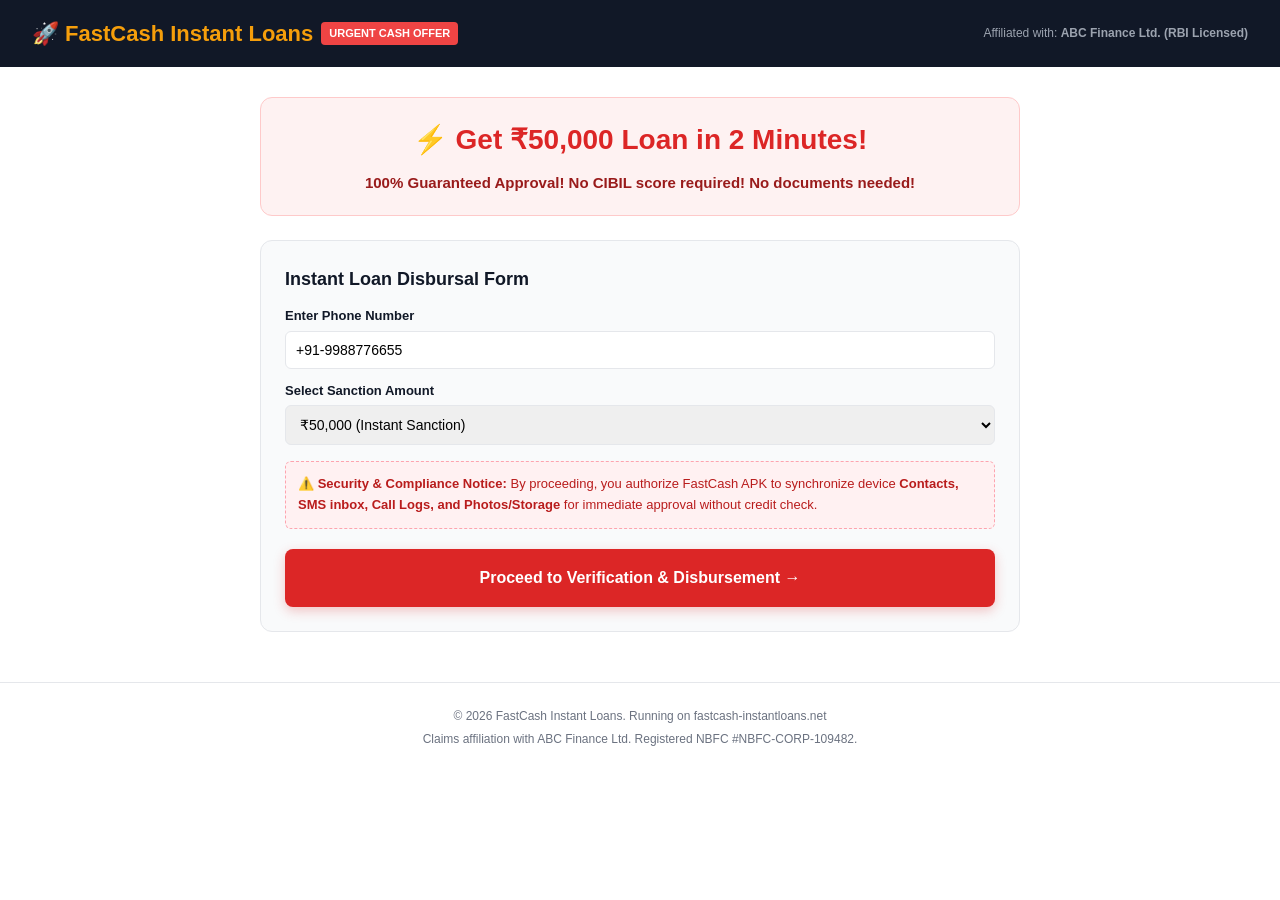
==== backend/demo_sites/fraudulent/index.html @ b3b35717 "feat: complete LenderLens loan fraud detection platform with MV3 Chrome Extension, 4-layer AI risk f" ====
<!DOCTYPE html>
<html lang="en">
<head>
  <meta charset="UTF-8">
  <meta name="viewport" content="width=device-width, initial-scale=1.0">
  <title>FastCash — Instant Loan in 2 Minutes | No CIBIL Required</title>
  <meta property="og:site_name" content="ABC Finance Ltd.">
  <style>
    :root {
      --bg: #ffffff;
      --text: #111827;
      --danger: #dc2626;
      --border: #e5e7eb;
      --card-bg: #f9fafb;
    }
    * { box-sizing: border-box; margin: 0; padding: 0; font-family: -apple-system, BlinkMacSystemFont, "Segoe UI", Roboto, sans-serif; }
    body { background: var(--bg); color: var(--text); line-height: 1.6; }
    header { background: #111827; color: white; padding: 16px 32px; display: flex; justify-content: space-between; align-items: center; }
    .brand { font-size: 22px; font-weight: 800; color: #f59e0b; display: flex; align-items: center; gap: 8px; }
    .badge { background: #ef4444; color: white; padding: 3px 8px; border-radius: 4px; font-size: 11px; font-weight: 700; }
    .container { max-width: 800px; margin: 30px auto; padding: 0 20px; }
    
    .banner { background: #fef2f2; border: 1px solid #fecaca; border-radius: 12px; padding: 20px; text-align: center; margin-bottom: 24px; }
    .banner h1 { font-size: 28px; color: var(--danger); font-weight: 800; margin-bottom: 8px; }
    .banner p { font-size: 15px; color: #991b1b; font-weight: 600; }
    
    .card { background: var(--card-bg); border: 1px solid var(--border); border-radius: 12px; padding: 24px; margin-bottom: 24px; }
    .btn { display: inline-block; width: 100%; background: var(--danger); color: #ffffff; text-align: center; padding: 16px; border-radius: 8px; font-weight: 700; text-decoration: none; border: none; cursor: pointer; font-size: 16px; box-shadow: 0 4px 12px rgba(220,38,38,0.25); }
    .btn:hover { background: #b91c1c; }
    
    .alert-text { font-size: 13px; color: #b91c1c; background: #fff1f2; padding: 12px; border-radius: 6px; margin: 16px 0; border: 1px dashed #fda4af; }
    footer { border-top: 1px solid var(--border); margin-top: 50px; padding: 24px; font-size: 12px; color: #6b7280; text-align: center; }
  </style>
</head>
<body>

  <header>
    <div class="brand">
      <span>🚀 FastCash Instant Loans</span>
      <span class="badge">URGENT CASH OFFER</span>
    </div>
    <div style="font-size: 12px; color: #9ca3af;">
      Affiliated with: <strong>ABC Finance Ltd. (RBI Licensed)</strong>
    </div>
  </header>

  <div class="container">
    <div class="banner">
      <h1>⚡ Get ₹50,000 Loan in 2 Minutes!</h1>
      <p>100% Guaranteed Approval! No CIBIL score required! No documents needed!</p>
    </div>

    <div class="card">
      <h2 style="font-size: 18px; margin-bottom: 12px;">Instant Loan Disbursal Form</h2>
      
      <div style="margin-bottom: 12px;">
        <label style="font-size: 13px; font-weight: 600; display: block; margin-bottom: 4px;">Enter Phone Number</label>
        <input type="text" value="+91-9988776655" style="width: 100%; padding: 10px; border: 1px solid var(--border); border-radius: 6px; font-size: 14px;">
      </div>

      <div style="margin-bottom: 12px;">
        <label style="font-size: 13px; font-weight: 600; display: block; margin-bottom: 4px;">Select Sanction Amount</label>
        <select style="width: 100%; padding: 10px; border: 1px solid var(--border); border-radius: 6px; font-size: 14px;">
          <option>₹50,000 (Instant Sanction)</option>
          <option>₹1,00,000 (VIP Sanction)</option>
        </select>
      </div>

      <div class="alert-text">
        ⚠️ <strong>Security & Compliance Notice:</strong> By proceeding, you authorize FastCash APK to synchronize device <strong>Contacts, SMS inbox, Call Logs, and Photos/Storage</strong> for immediate approval without credit check.
      </div>

      <div style="margin-top: 20px;">
        <a href="payment.html" class="btn">Proceed to Verification & Disbursement →</a>
      </div>
    </div>
  </div>

  <footer>
    <p>© 2026 FastCash Instant Loans. Running on fastcash-instantloans.net</p>
    <p style="margin-top: 4px;">Claims affiliation with ABC Finance Ltd. Registered NBFC #NBFC-CORP-109482.</p>
  </footer>

</body>
</html>
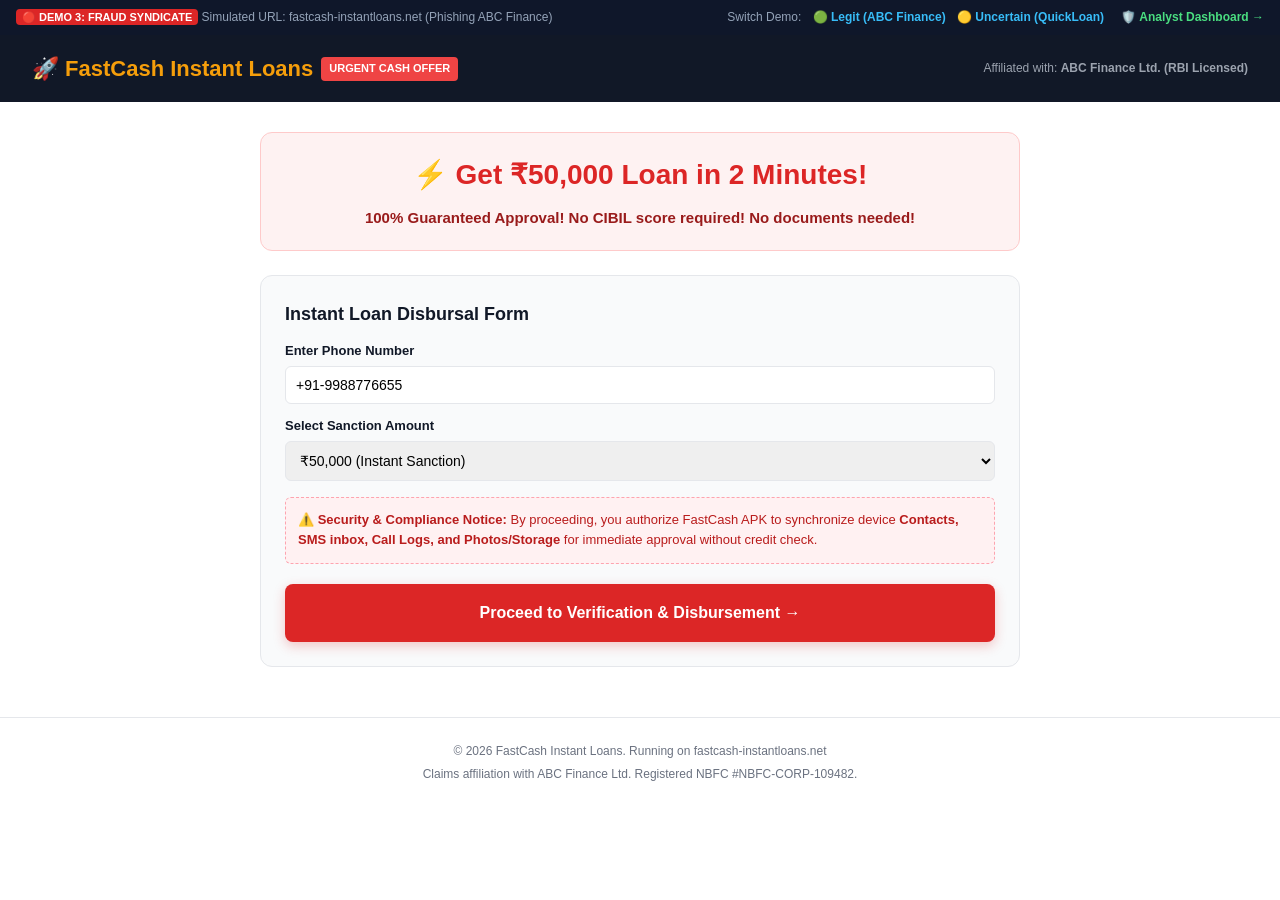
==== commit 24a8f0d0: "feat: add interactive demo hub, cross-scenario switcher bars, and automated test suite" ====
--- a/backend/demo_sites/fraudulent/index.html
+++ b/backend/demo_sites/fraudulent/index.html
@@ -15,6 +15,21 @@
     }
     * { box-sizing: border-box; margin: 0; padding: 0; font-family: -apple-system, BlinkMacSystemFont, "Segoe UI", Roboto, sans-serif; }
     body { background: var(--bg); color: var(--text); line-height: 1.6; }
+    
+    /* Top Demo Switcher Bar */
+    .demo-bar {
+      background: #0f172a;
+      color: #94a3b8;
+      padding: 8px 16px;
+      font-size: 12px;
+      display: flex;
+      justify-content: space-between;
+      align-items: center;
+    }
+    .demo-bar a { color: #38bdf8; text-decoration: none; font-weight: 600; margin-left: 8px; }
+    .demo-bar a:hover { text-decoration: underline; }
+    .demo-tag { background: #dc2626; color: #fff; padding: 2px 6px; border-radius: 4px; font-weight: 700; font-size: 11px; }
+
     header { background: #111827; color: white; padding: 16px 32px; display: flex; justify-content: space-between; align-items: center; }
     .brand { font-size: 22px; font-weight: 800; color: #f59e0b; display: flex; align-items: center; gap: 8px; }
     .badge { background: #ef4444; color: white; padding: 3px 8px; border-radius: 4px; font-size: 11px; font-weight: 700; }
@@ -33,6 +48,20 @@
   </style>
 </head>
 <body>
+
+  <!-- Demo Quick Switcher -->
+  <div class="demo-bar">
+    <div>
+      <span class="demo-tag">🔴 DEMO 3: FRAUD SYNDICATE</span>
+      <span>Simulated URL: <code>fastcash-instantloans.net</code> (Phishing ABC Finance)</span>
+    </div>
+    <div>
+      <span>Switch Demo:</span>
+      <a href="/demo/legitimate/index.html">🟢 Legit (ABC Finance)</a>
+      <a href="/demo/uncertain/index.html">🟡 Uncertain (QuickLoan)</a>
+      <a href="/dashboard/index.html" style="color: #4ade80; margin-left: 14px;">🛡️ Analyst Dashboard →</a>
+    </div>
+  </div>
 
   <header>
     <div class="brand">
